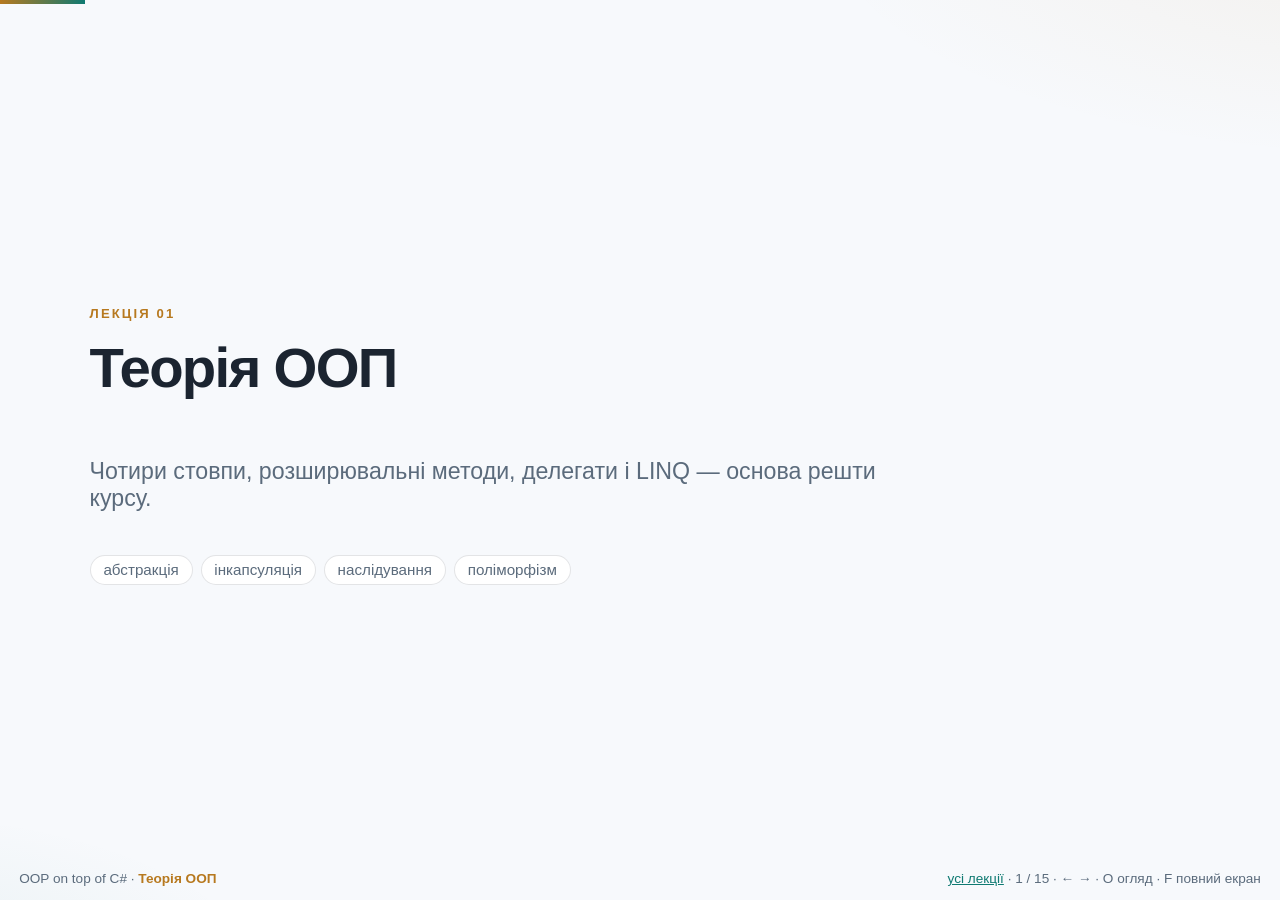
==== course/presentations/01-oop-theory.html @ 309d0e2f "Initial commit: student-facing course materials and lecture code. Publish lectures, labs, presentati" ====
<!DOCTYPE html>
<html lang="uk">
<head>
  <meta charset="utf-8">
  <meta name="viewport" content="width=device-width, initial-scale=1">
  <title>01. Теорія ООП — OOP on top of C#</title>
  <link rel="stylesheet" href="shared/deck.css">
</head>
<body>
  <div class="progress"></div>
  <div class="deck">
    <section class="slide title"><p class="kicker">Лекція 01</p><h1>Теорія ООП</h1><p class="lead">Чотири стовпи, розширювальні методи, делегати і LINQ — основа решти курсу.</p><div class="pills"><span class="pill">абстракція</span><span class="pill">інкапсуляція</span><span class="pill">наслідування</span><span class="pill">поліморфізм</span></div></section>
    <section class="slide "><h2>План заняття</h2><ul><li>Абстрактні класи та інтерфейси (у т.ч. default methods)</li><li>Інкапсуляція: поля, властивості, публічний контракт</li><li>Наслідування: <code>base</code>, <code>virtual</code>, <code>sealed</code></li><li>Поліморфізм: overload vs override</li><li>Extension methods, делегати, <code>yield</code>, LINQ</li></ul></section>
    <section class="slide "><h2>Абстракція</h2>
      <p class="lead">Приховуємо деталі імплементації й лишаємо лише головні характеристики об’єкта.</p>
      <ul>
        <li>Мета — спростити розуміння, не «показати все»</li>
        <li>У C# абстракції будують <strong>абстрактні класи</strong> та <strong>інтерфейси</strong></li>
      </ul></section>
    <section class="slide "><h2>Абстрактний клас</h2><div class="grid"><div><ul>
          <li>Не можна створити екземпляр</li>
          <li>Може мати абстрактні методи й властивості</li>
          <li>Нащадок мусить реалізувати всі абстрактні члени</li>
          <li><span class="note">Немає <code>abstract static</code> — static належить типу, не об’єкту</span></li>
        </ul></div><div><pre><code>abstract class Shape {
  public abstract int GetArea();
}

class Square : Shape {
  private readonly int sideSize;
  public Square(int size) =&gt; sideSize = size;
  public override int GetArea() =&gt; sideSize * sideSize;
}</code></pre></div></div></section>
    <section class="slide "><h2>Інтерфейс — контракт</h2><div class="grid"><div><ul>
          <li>Методи, властивості, індексатори, події</li>
          <li>Клас / record / struct зобов’язані реалізувати контракт</li>
          <li>Не інстанціюємо інтерфейс</li>
          <li>Клієнт працює з абстракцією: масив <code>IShapeAreaCalculator[]</code></li>
        </ul></div><div><pre><code>interface IShapeAreaCalculator {
  double GetArea();
  string WhoAmI { get; }
}

class Circle : IShapeAreaCalculator {
  public double GetArea() =&gt; Math.PI * r * r;
  public string WhoAmI =&gt; GetType().ToString();
}</code></pre></div></div></section>
    <section class="slide "><h2>Default interface methods</h2>
      <p>Реалізація за замовчуванням у інтерфейсі: спільний алгоритм спирається на абстрактні кроки.</p>
      <pre><code>interface ISecureCardReader {
  void InitializeCardReader();
  void CloseCardReader();
  string NativeRead();

  string SecureRead() {
    InitializeCardReader();
    var n = NativeRead();
    CloseCardReader();
    return Mask(n);
  }
}</code></pre></section>
    <section class="slide "><h2>Інкапсуляція</h2><div class="grid"><div><ul>
          <li>Внутрішній стан прихований</li>
          <li>Доступ лише через публічний інтерфейс</li>
          <li>Модифікатори: <code>public</code>, <code>private</code>, <code>protected</code>, <code>internal</code></li>
          <li>Публічне <strong>поле</strong> ламає контроль; публічна <strong>властивість</strong> — ні</li>
        </ul></div><div><pre><code>public class Account {
  private decimal balance;
  public decimal Balance =&gt; balance;

  public void Withdraw(decimal amount) {
    if (balance &lt; amount)
      throw new Exception(&quot;Insufficient funds&quot;);
    balance -= amount;
  }
}</code></pre></div></div></section>
    <section class="slide "><h2>Наслідування</h2>
      <ul>
        <li>Похідний клас повторно використовує й розширює базовий</li>
        <li>Доступні <code>public</code> / <code>protected</code> / <code>internal</code>; <code>private</code> — ні</li>
        <li><code>virtual</code> + <code>override</code>; звертання до батька — <code>base</code></li>
        <li><code>sealed</code> забороняє наслідування або подальше override</li>
        <li class="bad">Немає множинного наслідування класів — лише багато інтерфейсів</li>
      </ul></section>
    <section class="slide "><h2>Приклад: Person → Student / Teacher</h2><pre><code>public class Student : Person {
  public string StudentEmail { get; private set; }
  public Student(string name, int age, string address, string email)
      : base(name, age, address) {
    StudentEmail = email;
  }
}</code></pre></section>
    <section class="slide "><h2>Поліморфізм</h2><div class="grid"><div><p><strong>Статичний</strong> (компіляція)</p>
        <ul><li>перевантаження методів</li><li>перевантаження операторів</li></ul>
        <p><strong>Динамічний</strong> (runtime)</p>
        <ul><li><code>virtual</code> / <code>override</code></li>
        <li>виклик через базовий тип запускає метод нащадка</li></ul></div><div><pre><code>public int Add(int a, int b) =&gt; a + b;
public double Add(double a, double b) =&gt; a + b;

List&lt;Shape&gt; shapes = [new Rectangle(...), new Triangle(...)];
foreach (var s in shapes) s.Draw(); // динамічний</code></pre></div></div></section>
    <section class="slide "><h2>Розширювальні методи</h2><div class="grid"><div><ul><li>Статичний клас, перший параметр з <code>this</code></li><li>Виклик як у члена типу</li><li>Існуючий метод типу має пріоритет</li><li>Типовий приклад: розбити рядок на слова й порахувати їх</li></ul></div><div><pre><code>public static class StringExtension {
  public static string[] ToWords(this string str)
    =&gt; str.Split([&#x27; &#x27;, &#x27;.&#x27;, &#x27;?&#x27;],
         StringSplitOptions.RemoveEmptyEntries);
  public static int WordsCount(this string str)
    =&gt; str.ToWords().Length;
}</code></pre></div></div></section>
    <section class="slide "><h2>LINQ стоїть на трьох ніжках</h2><div class="cols-3"><article class="card"><h3>Extension methods</h3><p class="small">Where, Select — методи розширення IEnumerable</p></article><article class="card"><h3>Делегати</h3><p class="small">Func, Action, Predicate — колбеки для фільтрів</p></article><article class="card"><h3>yield</h3><p class="small">Відкладене виконання: елемент з’являється лише коли його просять</p></article></div></section>
    <section class="slide "><h2>Делегат як точка розширення</h2><pre><code>public delegate List&lt;string&gt; ParseCardNumber(string cardNumber);

public string Mask(string cardNumber, ParseCardNumber parse = null) {
  var groups = parse != null ? parse(cardNumber) : SplitBy4(cardNumber);
  return $&quot;{groups[0]} **** **** {groups[^1]}&quot;;
}
// або Func&lt;string, List&lt;string&gt;&gt;</code></pre></section>
    <section class="slide "><h2>Підсумок</h2>
      <ul>
        <li>Працюйте через <strong>контракти</strong>, не через конкретні класи</li>
        <li>Стан ховайте; властивості дають місце для інваріантів</li>
        <li>Поліморфізм = одна назва, різна поведінка</li>
        <li>LINQ — не магія, а extensions + делегати + yield</li>
      </ul></section>
    <section class="slide next-step"><p class="kicker">Після лекції</p><h2>Що далі</h2>
      <p class="lead">Лабораторні 1 і 2: абстрактні <code>BankAccount</code> і <code>Animal</code>.</p>
      <p class="note">Почніть з цих двох робіт. Інші лабораторні будуть пізніше.</p></section>
  </div>
  <div class="chrome">
    <span>OOP on top of C# · <b>Теорія ООП</b></span>
    <span style="pointer-events:auto"><a href="index.html">усі лекції</a> · <span data-counter></span> · ← → · O огляд · F повний екран</span>
  </div>
  <script src="shared/deck.js"></script>
</body>
</html>
---- course/presentations/shared/deck.css ----
:root {
  --bg: #eef2f6;
  --bg-slide: #f7f9fc;
  --ink: #1b2430;
  --muted: #5b6b7c;
  --accent: #b7791f;
  --accent-2: #0f7a72;
  --danger: #c0392b;
  --ok: #2d7a46;
  --code-bg: #f1f4f8;
  --code-ink: #1b2430;
  --line: rgba(27, 36, 48, 0.12);
  --shadow: 0 12px 32px rgba(27, 36, 48, 0.08);
}

* { box-sizing: border-box; }

html, body {
  margin: 0;
  height: 100%;
  background: var(--bg);
  color: var(--ink);
  font-family: "Segoe UI", "Noto Sans", "Helvetica Neue", Arial, sans-serif;
}

body { overflow: hidden; }

.deck {
  height: 100vh;
  width: 100vw;
  position: relative;
}

.progress {
  position: fixed;
  top: 0;
  left: 0;
  height: 4px;
  width: 0;
  background: linear-gradient(90deg, var(--accent), var(--accent-2));
  z-index: 20;
}

.chrome {
  position: fixed;
  inset: auto 1.2rem 0.85rem 1.2rem;
  display: flex;
  justify-content: space-between;
  align-items: center;
  color: var(--muted);
  font-size: 0.85rem;
  z-index: 15;
  pointer-events: none;
}

.chrome b { color: var(--accent); font-weight: 600; }

.slide {
  display: none;
  position: absolute;
  inset: 0;
  padding: 5.5vh 7vw 8vh;
  background:
    radial-gradient(1200px 500px at 110% -10%, rgba(183, 121, 31, 0.08), transparent 50%),
    radial-gradient(900px 400px at -10% 110%, rgba(15, 122, 114, 0.07), transparent 45%),
    var(--bg-slide);
}

.slide.active { display: flex; flex-direction: column; justify-content: center; }

.slide h1, .slide h2, .slide h3 { margin: 0 0 0.6em; line-height: 1.2; }
.slide h1 { font-size: clamp(2.2rem, 4.4vw, 3.6rem); letter-spacing: -0.03em; }
.slide h2 { font-size: clamp(1.7rem, 3.2vw, 2.5rem); color: var(--ink); }
.slide h3 { font-size: 1.35rem; color: var(--accent-2); }

.kicker {
  color: var(--accent);
  text-transform: uppercase;
  letter-spacing: 0.16em;
  font-size: 0.82rem;
  font-weight: 700;
  margin-bottom: 0.8rem;
}

.lead { font-size: clamp(1.15rem, 2vw, 1.45rem); color: var(--muted); max-width: 52rem; }

ul, ol { margin: 0.2rem 0 0; padding-left: 1.25em; font-size: clamp(1.05rem, 1.8vw, 1.35rem); }
li { margin: 0.35em 0; }
li strong { color: var(--ink); }

.grid {
  display: grid;
  grid-template-columns: 1fr 1fr;
  gap: 1.4rem 2rem;
  align-items: start;
}

.card {
  background: #fff;
  border: 1px solid var(--line);
  border-radius: 16px;
  padding: 1.1rem 1.2rem;
  box-shadow: var(--shadow);
}

.card h3 { margin-bottom: 0.4rem; }

pre {
  margin: 0.4rem 0 0;
  padding: 1rem 1.1rem;
  background: var(--code-bg);
  color: var(--code-ink);
  border: 1px solid var(--line);
  border-radius: 14px;
  overflow: auto;
  font-size: clamp(0.78rem, 1.25vw, 1.05rem);
  line-height: 1.45;
  max-height: 58vh;
}

code, kbd { font-family: "Cascadia Code", "Consolas", "Fira Code", monospace; }
p code, li code { color: var(--accent-2); }

.note { color: var(--muted); font-size: 1.05rem; }
.bad { color: var(--danger); }
.good { color: var(--ok); }

.slide.title { text-align: left; }
.slide.title h1 { max-width: 16ch; }

.slide.next-step h2 { color: var(--accent-2); }

.pills { display: flex; flex-wrap: wrap; gap: 0.5rem; margin-top: 1.2rem; }
.pill {
  border: 1px solid var(--line);
  background: #fff;
  border-radius: 999px;
  padding: 0.35rem 0.8rem;
  color: var(--muted);
  font-size: 0.95rem;
}

img.fig {
  max-width: 100%;
  max-height: 52vh;
  object-fit: contain;
  border-radius: 12px;
  background: #fff;
  border: 1px solid var(--line);
  padding: 0.4rem;
}

.cols-3 { display: grid; grid-template-columns: repeat(3, 1fr); gap: 1rem; }
.small { font-size: 1.05rem; }

a { color: var(--accent-2); }

.overview-on { overflow: auto; }
.overview-on .deck { height: auto; display: grid; grid-template-columns: repeat(auto-fill, minmax(280px, 1fr)); gap: 12px; padding: 24px; }
.overview-on .slide {
  display: flex;
  position: relative;
  min-height: 180px;
  padding: 16px;
  border: 1px solid var(--line);
  border-radius: 12px;
  cursor: pointer;
  transform: none;
  font-size: 11px;
}
.overview-on .slide h1, .overview-on .slide h2 { font-size: 16px; }
.overview-on pre, .overview-on img { display: none; }
.overview-on .chrome, .overview-on .progress { display: none; }

@media print {
  body { overflow: visible; background: #fff; color: #111; }
  .chrome, .progress { display: none; }
  .slide {
    display: flex !important;
    position: relative;
    page-break-after: always;
    min-height: 100vh;
    background: #fff;
    color: #111;
  }
  pre { background: #f4f4f4; color: #111; }
}
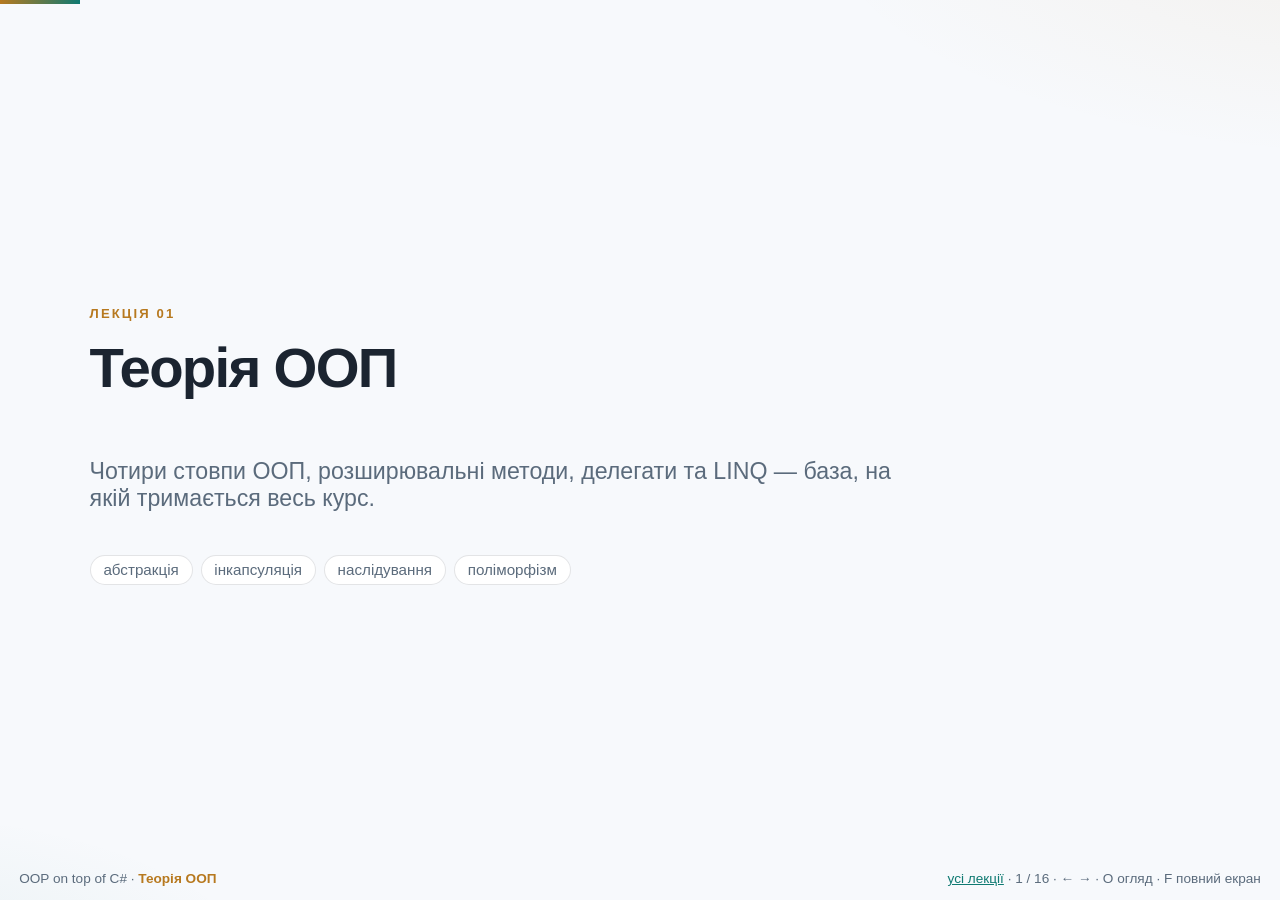
==== commit fd42b082: "Enchencements" ====
--- a/course/presentations/01-oop-theory.html
+++ b/course/presentations/01-oop-theory.html
@@ -9,19 +9,19 @@
 <body>
   <div class="progress"></div>
   <div class="deck">
-    <section class="slide title"><p class="kicker">Лекція 01</p><h1>Теорія ООП</h1><p class="lead">Чотири стовпи, розширювальні методи, делегати і LINQ — основа решти курсу.</p><div class="pills"><span class="pill">абстракція</span><span class="pill">інкапсуляція</span><span class="pill">наслідування</span><span class="pill">поліморфізм</span></div></section>
-    <section class="slide "><h2>План заняття</h2><ul><li>Абстрактні класи та інтерфейси (у т.ч. default methods)</li><li>Інкапсуляція: поля, властивості, публічний контракт</li><li>Наслідування: <code>base</code>, <code>virtual</code>, <code>sealed</code></li><li>Поліморфізм: overload vs override</li><li>Extension methods, делегати, <code>yield</code>, LINQ</li></ul></section>
+    <section class="slide title"><p class="kicker">Лекція 01</p><h1>Теорія ООП</h1><p class="lead">Чотири стовпи ООП, розширювальні методи, делегати та LINQ — база, на якій тримається весь курс.</p><div class="pills"><span class="pill">абстракція</span><span class="pill">інкапсуляція</span><span class="pill">наслідування</span><span class="pill">поліморфізм</span></div></section>
+    <section class="slide "><h2>Про що сьогодні поговоримо</h2><ul><li>Подивимось, як абстрактні класи та інтерфейси (навіть із default methods) допомагають будувати гнучку архітектуру.</li><li>Розберемо, чому інкапсуляція — це не просто приватні поля, а надійний публічний контракт.</li><li>Пройдемо наслідування та ключові слова <code>base</code>, <code>virtual</code> і <code>sealed</code>.</li><li>Зрозуміємо поліморфізм: як працюють overload та override, і чим відрізняються upcast і downcast.</li><li>І наостанок — як extension methods, делегати та <code>yield</code> лежать в основі LINQ.</li></ul></section>
     <section class="slide "><h2>Абстракція</h2>
-      <p class="lead">Приховуємо деталі імплементації й лишаємо лише головні характеристики об’єкта.</p>
+      <p class="lead">Ми приховуємо зайві деталі реалізації, щоб залишити лише те, що дійсно важливо для нашої задачі.</p>
       <ul>
-        <li>Мета — спростити розуміння, не «показати все»</li>
-        <li>У C# абстракції будують <strong>абстрактні класи</strong> та <strong>інтерфейси</strong></li>
+        <li>Наша мета — спростити використання коду, а не виставляти назовні всі деталі системи.</li>
+        <li>У C# ми будуємо такі абстракції за допомогою <strong>абстрактних класів</strong> та <strong>інтерфейсів</strong>.</li>
       </ul></section>
     <section class="slide "><h2>Абстрактний клас</h2><div class="grid"><div><ul>
-          <li>Не можна створити екземпляр</li>
-          <li>Може мати абстрактні методи й властивості</li>
-          <li>Нащадок мусить реалізувати всі абстрактні члени</li>
-          <li><span class="note">Немає <code>abstract static</code> — static належить типу, не об’єкту</span></li>
+          <li>Ви не можете створити екземпляр абстрактного класу — це лише шаблон для інших.</li>
+          <li>Він дозволяє описати абстрактні методи й властивості, які не мають тіла.</li>
+          <li>Якщо ви наслідуєте такий клас, ви зобов’язані реалізувати всі його абстрактні члени.</li>
+          <li><span class="note">До речі, <code>abstract static</code> не буває, бо статика належить типу, а не конкретному об’єкту.</span></li>
         </ul></div><div><pre><code>abstract class Shape {
   public abstract int GetArea();
 }
@@ -31,11 +31,11 @@
   public Square(int size) =&gt; sideSize = size;
   public override int GetArea() =&gt; sideSize * sideSize;
 }</code></pre></div></div></section>
-    <section class="slide "><h2>Інтерфейс — контракт</h2><div class="grid"><div><ul>
-          <li>Методи, властивості, індексатори, події</li>
-          <li>Клас / record / struct зобов’язані реалізувати контракт</li>
-          <li>Не інстанціюємо інтерфейс</li>
-          <li>Клієнт працює з абстракцією: масив <code>IShapeAreaCalculator[]</code></li>
+    <section class="slide "><h2>Інтерфейс — це суворий контракт</h2><div class="grid"><div><ul>
+          <li>Він лише описує, що має вміти тип: які там є методи, властивості чи події.</li>
+          <li>Будь-який клас, record чи struct, що підписує цей контракт, зобов’язаний його виконати.</li>
+          <li>Ви не можете створити екземпляр самого інтерфейсу, бо там немає реалізації.</li>
+          <li>Зате ваш код може працювати з абстракцією, наприклад, приймати масив <code>IShapeAreaCalculator[]</code>, не знаючи конкретних фігур.</li>
         </ul></div><div><pre><code>interface IShapeAreaCalculator {
   double GetArea();
   string WhoAmI { get; }
@@ -46,7 +46,7 @@
   public string WhoAmI =&gt; GetType().ToString();
 }</code></pre></div></div></section>
     <section class="slide "><h2>Default interface methods</h2>
-      <p>Реалізація за замовчуванням у інтерфейсі: спільний алгоритм спирається на абстрактні кроки.</p>
+      <p class="lead">Іноді зручно дати інтерфейсу дефолтну реалізацію: ми пишемо спільний алгоритм, який викликає інші, ще не реалізовані методи.</p>
       <pre><code>interface ISecureCardReader {
   void InitializeCardReader();
   void CloseCardReader();
@@ -60,10 +60,10 @@
   }
 }</code></pre></section>
     <section class="slide "><h2>Інкапсуляція</h2><div class="grid"><div><ul>
-          <li>Внутрішній стан прихований</li>
-          <li>Доступ лише через публічний інтерфейс</li>
-          <li>Модифікатори: <code>public</code>, <code>private</code>, <code>protected</code>, <code>internal</code></li>
-          <li>Публічне <strong>поле</strong> ламає контроль; публічна <strong>властивість</strong> — ні</li>
+          <li>Ми ховаємо внутрішній стан об’єкта, щоб ніхто не міг зламати його ззовні.</li>
+          <li>Увесь доступ іде лише через чітко визначений публічний інтерфейс.</li>
+          <li>Для цього ми використовуємо модифікатори доступу: <code>public</code>, <code>private</code>, <code>protected</code>, <code>internal</code>.</li>
+          <li>Ніколи не робіть <strong>поля</strong> публічними — ви втратите контроль над даними. Використовуйте <strong>властивості</strong>, щоб перевіряти значення перед записом.</li>
         </ul></div><div><pre><code>public class Account {
   private decimal balance;
   public decimal Balance =&gt; balance;
@@ -76,37 +76,61 @@
 }</code></pre></div></div></section>
     <section class="slide "><h2>Наслідування</h2>
       <ul>
-        <li>Похідний клас повторно використовує й розширює базовий</li>
-        <li>Доступні <code>public</code> / <code>protected</code> / <code>internal</code>; <code>private</code> — ні</li>
-        <li><code>virtual</code> + <code>override</code>; звертання до батька — <code>base</code></li>
-        <li><code>sealed</code> забороняє наслідування або подальше override</li>
-        <li class="bad">Немає множинного наслідування класів — лише багато інтерфейсів</li>
+        <li>Ви створюєте похідний клас, щоб не писати код з нуля, а перевикористати й розширити базовий.</li>
+        <li>Нащадку доступно все, що <code>public</code>, <code>protected</code> або <code>internal</code>, але <code>private</code> залишається таємницею батька.</li>
+        <li>Щоб змінити поведінку, ми використовуємо <code>virtual</code> та <code>override</code>, а до старого коду звертаємось через <code>base</code>.</li>
+        <li>Якщо хочете заборонити наслідування вашого класу, просто додайте <code>sealed</code>.</li>
+        <li class="bad">У C# немає множинного наслідування класів, щоб уникнути хаосу — натомість реалізовуйте скільки завгодно інтерфейсів.</li>
       </ul></section>
-    <section class="slide "><h2>Приклад: Person → Student / Teacher</h2><pre><code>public class Student : Person {
+    <section class="slide "><h2>Приклад: Person → Student</h2>
+      <p class="lead">Зверніть увагу, як конструктор студента передає базові дані в конструктор <code>Person</code> через <code>base</code>, а сам ініціалізує лише своє.</p>
+      <pre><code>public class Student : Person {
   public string StudentEmail { get; private set; }
   public Student(string name, int age, string address, string email)
       : base(name, age, address) {
     StudentEmail = email;
   }
 }</code></pre></section>
-    <section class="slide "><h2>Поліморфізм</h2><div class="grid"><div><p><strong>Статичний</strong> (компіляція)</p>
-        <ul><li>перевантаження методів</li><li>перевантаження операторів</li></ul>
-        <p><strong>Динамічний</strong> (runtime)</p>
-        <ul><li><code>virtual</code> / <code>override</code></li>
-        <li>виклик через базовий тип запускає метод нащадка</li></ul></div><div><pre><code>public int Add(int a, int b) =&gt; a + b;
+    <section class="slide "><h2>Поліморфізм</h2><div class="grid"><div><p><strong>Статичний</strong> (компілятор обирає під час збірки)</p>
+        <ul><li>Перевантаження методів (overload): компілятор дивиться на типи аргументів і підставляє правильний метод.</li><li>Перевантаження операторів.</li></ul>
+        <p><strong>Динамічний</strong> (runtime обирає під час виконання)</p>
+        <ul><li>Працює через <code>virtual</code> та <code>override</code>.</li>
+        <li>Коли ви викликаєте метод через базовий тип, програма сама розуміє, який об’єкт там насправді, і запускає метод нащадка.</li></ul></div><div><pre><code>public int Add(int a, int b) =&gt; a + b;
 public double Add(double a, double b) =&gt; a + b;
 
 List&lt;Shape&gt; shapes = [new Rectangle(...), new Triangle(...)];
 foreach (var s in shapes) s.Draw(); // динамічний</code></pre></div></div></section>
-    <section class="slide "><h2>Розширювальні методи</h2><div class="grid"><div><ul><li>Статичний клас, перший параметр з <code>this</code></li><li>Виклик як у члена типу</li><li>Існуючий метод типу має пріоритет</li><li>Типовий приклад: розбити рядок на слова й порахувати їх</li></ul></div><div><pre><code>public static class StringExtension {
+    <section class="slide "><h2>Upcast і downcast</h2>
+      <div class="grid">
+        <div>
+          <p><strong>Upcast</strong> — це перехід від нащадка до батька. Це завжди безпечно: квадрат гарантовано є фігурою.</p>
+          <pre><code>Shape s = new Square(3);
+s.GetArea();</code></pre>
+          <p><strong>Downcast</strong> — від батька до нащадка. Це небезпечно: не кожна фігура є квадратом, тому програма може впасти.</p>
+          <pre><code>Square sq = (Square)s;
+Square? ok = s as Square;
+if (s is Square square) { }</code></pre>
+        </div>
+        <div>
+          <ul>
+            <li>Увесь поліморфізм тримається на upcast: ми складаємо різні фігури в один список <code>Shape</code> і працюємо з ними однаково.</li>
+            <li>Якщо вам конче треба зробити downcast, використовуйте <code>is</code> або <code>as</code>, щоб уникнути помилок під час виконання.</li>
+            <li class="note">А от перетворення value type в <code>object</code> — це вже boxing. Про нього поговоримо на наступній лекції.</li>
+          </ul>
+        </div>
+      </div>
+    </section>
+    <section class="slide "><h2>Розширювальні методи</h2><div class="grid"><div><ul><li>Ви можете додати нові методи до чужих класів, створивши статичний метод із ключовим словом <code>this</code> перед першим параметром.</li><li>У коді це виглядає так, ніби метод завжди був частиною цього типу.</li><li>Але пам’ятайте: якщо в класі вже є метод із таким самим ім’ям, він матиме пріоритет.</li><li>Типовий приклад: ми вчимо звичайний рядок розбиватися на слова та рахувати їхню кількість.</li></ul></div><div><pre><code>public static class StringExtension {
   public static string[] ToWords(this string str)
     =&gt; str.Split([&#x27; &#x27;, &#x27;.&#x27;, &#x27;?&#x27;],
          StringSplitOptions.RemoveEmptyEntries);
   public static int WordsCount(this string str)
     =&gt; str.ToWords().Length;
 }</code></pre></div></div></section>
-    <section class="slide "><h2>LINQ стоїть на трьох ніжках</h2><div class="cols-3"><article class="card"><h3>Extension methods</h3><p class="small">Where, Select — методи розширення IEnumerable</p></article><article class="card"><h3>Делегати</h3><p class="small">Func, Action, Predicate — колбеки для фільтрів</p></article><article class="card"><h3>yield</h3><p class="small">Відкладене виконання: елемент з’являється лише коли його просять</p></article></div></section>
-    <section class="slide "><h2>Делегат як точка розширення</h2><pre><code>public delegate List&lt;string&gt; ParseCardNumber(string cardNumber);
+    <section class="slide "><h2>LINQ стоїть на трьох ніжках</h2><div class="cols-3"><article class="card"><h3>Extension methods</h3><p class="small">Усі ці Where та Select — це просто зручні методи розширення для інтерфейсу IEnumerable.</p></article><article class="card"><h3>Делегати</h3><p class="small">Ми передаємо логіку фільтрації прямо в метод, використовуючи делегати на кшталт Func чи Predicate.</p></article><article class="card"><h3>yield</h3><p class="small">Завдяки відкладеному виконанню, наступний елемент колекції обчислюється лише тоді, коли він нам дійсно потрібен.</p></article></div></section>
+    <section class="slide "><h2>Делегат як точка розширення</h2>
+      <p class="lead">Делегати дозволяють передавати функції як параметри. Це ідеальний спосіб дати клієнту можливість підмінити частину вашого алгоритму.</p>
+      <pre><code>public delegate List&lt;string&gt; ParseCardNumber(string cardNumber);
 
 public string Mask(string cardNumber, ParseCardNumber parse = null) {
   var groups = parse != null ? parse(cardNumber) : SplitBy4(cardNumber);
@@ -115,14 +139,14 @@
 // або Func&lt;string, List&lt;string&gt;&gt;</code></pre></section>
     <section class="slide "><h2>Підсумок</h2>
       <ul>
-        <li>Працюйте через <strong>контракти</strong>, не через конкретні класи</li>
-        <li>Стан ховайте; властивості дають місце для інваріантів</li>
-        <li>Поліморфізм = одна назва, різна поведінка</li>
-        <li>LINQ — не магія, а extensions + делегати + yield</li>
+        <li>Завжди намагайтеся працювати через <strong>контракти</strong> (інтерфейси), а не зав’язуватися на конкретні класи.</li>
+        <li>Ховайте внутрішній стан об’єктів. Використовуйте властивості, щоб гарантувати, що ваші дані завжди валідні.</li>
+        <li>Пам’ятайте, що поліморфізм дозволяє викликати один метод, але отримувати різну поведінку. І все це працює завдяки upcast.</li>
+        <li>LINQ здається магією, але насправді це просто елегантна комбінація extension methods, делегатів та <code>yield</code>.</li>
       </ul></section>
     <section class="slide next-step"><p class="kicker">Після лекції</p><h2>Що далі</h2>
-      <p class="lead">Лабораторні 1 і 2: абстрактні <code>BankAccount</code> і <code>Animal</code>.</p>
-      <p class="note">Почніть з цих двох робіт. Інші лабораторні будуть пізніше.</p></section>
+      <p class="lead">На вас чекають лабораторні 1 і 2, де ви власноруч спроєктуєте абстрактні <code>BankAccount</code> та <code>Animal</code>.</p>
+      <p class="note">А на наступній лекції ми розберемо value type, boxing та generics. Саме тоді ви дізнаєтесь, як насправді працює <code>List&lt;T&gt;</code>, який ми сьогодні використовували.</p></section>
   </div>
   <div class="chrome">
     <span>OOP on top of C# · <b>Теорія ООП</b></span>
